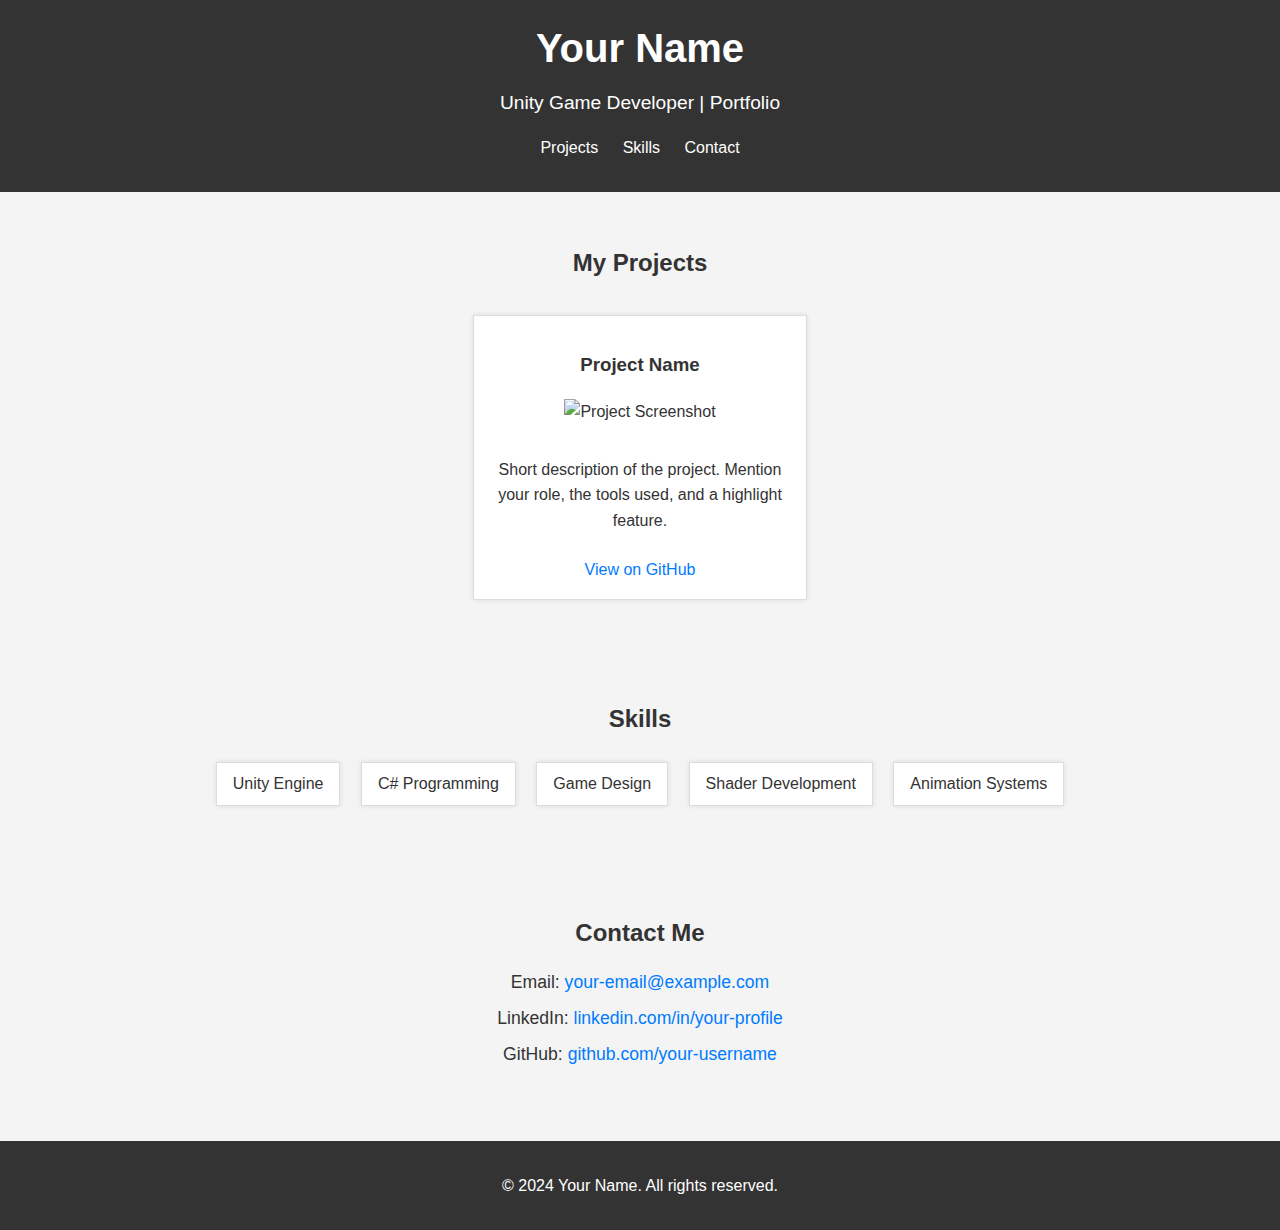
==== index.html @ d2955ad8 "ReUpload" ====
<!DOCTYPE html>
<html lang="en">
<head>
    <meta charset="UTF-8">
    <meta name="viewport" content="width=device-width, initial-scale=1.0">
    <title>Unity Developer Portfolio</title>
    <link rel="stylesheet" href="styles.css">
</head>
<body>
    <!-- Header Section -->
    <header>
        <div class="container">
            <h1>Your Name</h1>
            <p>Unity Game Developer | Portfolio</p>
            <nav>
                <ul>
                    <li><a href="#projects">Projects</a></li>
                    <li><a href="#skills">Skills</a></li>
                    <li><a href="#contact">Contact</a></li>
                </ul>
            </nav>
        </div>
    </header>

    <!-- Projects Section -->
    <section id="projects" class="section">
        <div class="container">
            <h2>My Projects</h2>
            <div class="project-list">
                <div class="project">
                    <h3>Project Name</h3>
                    <img src="project1-screenshot.jpg" alt="Project Screenshot">
                    <p>Short description of the project. Mention your role, the tools used, and a highlight feature.</p>
                    <a href="https://github.com/your-repo" target="_blank">View on GitHub</a>
                </div>
                <!-- Add more projects similarly -->
            </div>
        </div>
    </section>

    <!-- Skills Section -->
    <section id="skills" class="section">
        <div class="container">
            <h2>Skills</h2>
            <ul class="skills-list">
                <li>Unity Engine</li>
                <li>C# Programming</li>
                <li>Game Design</li>
                <li>Shader Development</li>
                <li>Animation Systems</li>
                <!-- Add more skills -->
            </ul>
        </div>
    </section>

    <!-- Contact Section -->
    <section id="contact" class="section">
        <div class="container">
            <h2>Contact Me</h2>
            <p>Email: <a href="mailto:your-email@example.com">your-email@example.com</a></p>
            <p>LinkedIn: <a href="https://linkedin.com/in/your-profile" target="_blank">linkedin.com/in/your-profile</a></p>
            <p>GitHub: <a href="https://github.com/your-username" target="_blank">github.com/your-username</a></p>
        </div>
    </section>

    <!-- Footer -->
    <footer>
        <div class="container">
            <p>&copy; 2024 Your Name. All rights reserved.</p>
        </div>
    </footer>
</body>
</html>
---- styles.css ----
/* General Styles */
body {
    font-family: Arial, sans-serif;
    margin: 0;
    padding: 0;
    line-height: 1.6;
    color: #333;
    background-color: #f4f4f4;
}

.container {
    width: 80%;
    margin: 0 auto;
    overflow: hidden;
}

/* Header Section */
header {
    background: #333;
    color: #fff;
    padding: 1rem 0;
    text-align: center;
}

header h1 {
    margin: 0;
    font-size: 2.5rem;
}

header p {
    font-size: 1.2rem;
    margin: 0.5rem 0;
}

nav ul {
    list-style: none;
    padding: 0;
}

nav ul li {
    display: inline;
    margin: 0 10px;
}

nav ul li a {
    color: #fff;
    text-decoration: none;
}

/* Section Styles */
.section {
    padding: 2rem 0;
}

h2 {
    text-align: center;
    color: #333;
    margin-bottom: 1rem;
}

/* Projects Section */
.project-list {
    display: flex;
    flex-wrap: wrap;
    justify-content: space-around;
}

.project {
    background: #fff;
    border: 1px solid #ddd;
    margin: 1rem;
    padding: 1rem;
    width: 300px;
    text-align: center;
    box-shadow: 0 0 5px rgba(0, 0, 0, 0.1);
}

.project img {
    max-width: 100%;
    height: auto;
    margin-bottom: 1rem;
}

.project a {
    display: inline-block;
    margin-top: 0.5rem;
    color: #007BFF;
    text-decoration: none;
}

.project a:hover {
    text-decoration: underline;
}

/* Skills Section */
.skills-list {
    list-style: none;
    padding: 0;
    text-align: center;
}

.skills-list li {
    display: inline-block;
    margin: 0.5rem;
    background: #fff;
    padding: 0.5rem 1rem;
    border: 1px solid #ddd;
    box-shadow: 0 0 5px rgba(0, 0, 0, 0.1);
}

/* Contact Section */
section#contact p {
    text-align: center;
    font-size: 1.1rem;
    margin: 0.5rem 0;
}

section#contact a {
    color: #007BFF;
    text-decoration: none;
}

section#contact a:hover {
    text-decoration: underline;
}

/* Footer */
footer {
    background: #333;
    color: #fff;
    text-align: center;
    padding: 1rem 0;
    margin-top: 2rem;
}
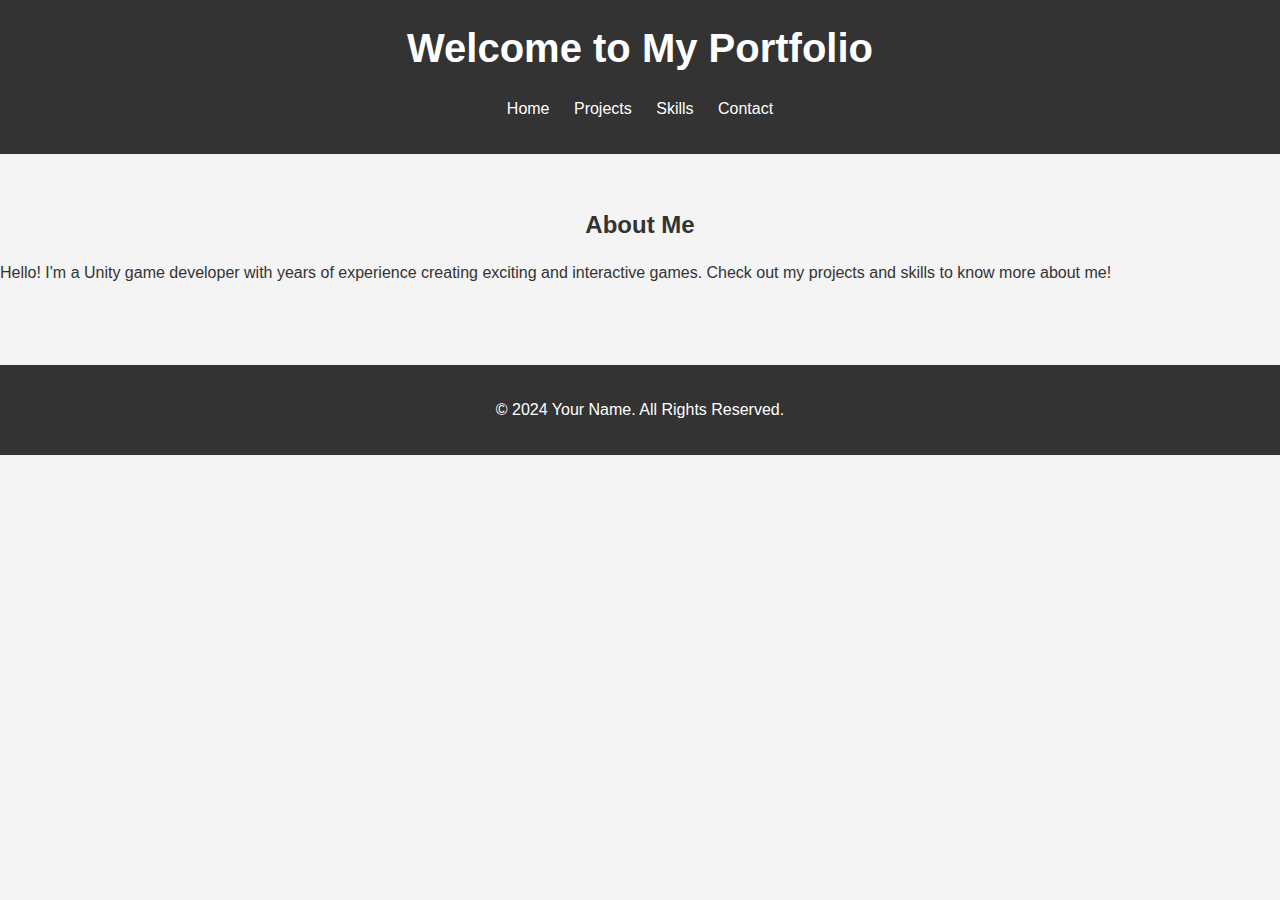
==== commit 76da2024: "1" ====
--- a/index.html
+++ b/index.html
@@ -3,71 +3,29 @@
 <head>
     <meta charset="UTF-8">
     <meta name="viewport" content="width=device-width, initial-scale=1.0">
-    <title>Unity Developer Portfolio</title>
     <link rel="stylesheet" href="styles.css">
+    <title>Home - Portfolio</title>
 </head>
 <body>
-    <!-- Header Section -->
     <header>
-        <div class="container">
-            <h1>Your Name</h1>
-            <p>Unity Game Developer | Portfolio</p>
-            <nav>
-                <ul>
-                    <li><a href="#projects">Projects</a></li>
-                    <li><a href="#skills">Skills</a></li>
-                    <li><a href="#contact">Contact</a></li>
-                </ul>
-            </nav>
-        </div>
+        <h1>Welcome to My Portfolio</h1>
+        <nav>
+            <ul>
+                <li><a href="index.html">Home</a></li>
+                <li><a href="projects.html">Projects</a></li>
+                <li><a href="skills.html">Skills</a></li>
+                <li><a href="contact.html">Contact</a></li>
+            </ul>
+        </nav>
     </header>
 
-    <!-- Projects Section -->
-    <section id="projects" class="section">
-        <div class="container">
-            <h2>My Projects</h2>
-            <div class="project-list">
-                <div class="project">
-                    <h3>Project Name</h3>
-                    <img src="project1-screenshot.jpg" alt="Project Screenshot">
-                    <p>Short description of the project. Mention your role, the tools used, and a highlight feature.</p>
-                    <a href="https://github.com/your-repo" target="_blank">View on GitHub</a>
-                </div>
-                <!-- Add more projects similarly -->
-            </div>
-        </div>
+    <section class="section">
+        <h2>About Me</h2>
+        <p>Hello! I'm a Unity game developer with years of experience creating exciting and interactive games. Check out my projects and skills to know more about me!</p>
     </section>
 
-    <!-- Skills Section -->
-    <section id="skills" class="section">
-        <div class="container">
-            <h2>Skills</h2>
-            <ul class="skills-list">
-                <li>Unity Engine</li>
-                <li>C# Programming</li>
-                <li>Game Design</li>
-                <li>Shader Development</li>
-                <li>Animation Systems</li>
-                <!-- Add more skills -->
-            </ul>
-        </div>
-    </section>
-
-    <!-- Contact Section -->
-    <section id="contact" class="section">
-        <div class="container">
-            <h2>Contact Me</h2>
-            <p>Email: <a href="mailto:your-email@example.com">your-email@example.com</a></p>
-            <p>LinkedIn: <a href="https://linkedin.com/in/your-profile" target="_blank">linkedin.com/in/your-profile</a></p>
-            <p>GitHub: <a href="https://github.com/your-username" target="_blank">github.com/your-username</a></p>
-        </div>
-    </section>
-
-    <!-- Footer -->
     <footer>
-        <div class="container">
-            <p>&copy; 2024 Your Name. All rights reserved.</p>
-        </div>
+        <p>&copy; 2024 Your Name. All Rights Reserved.</p>
     </footer>
 </body>
 </html>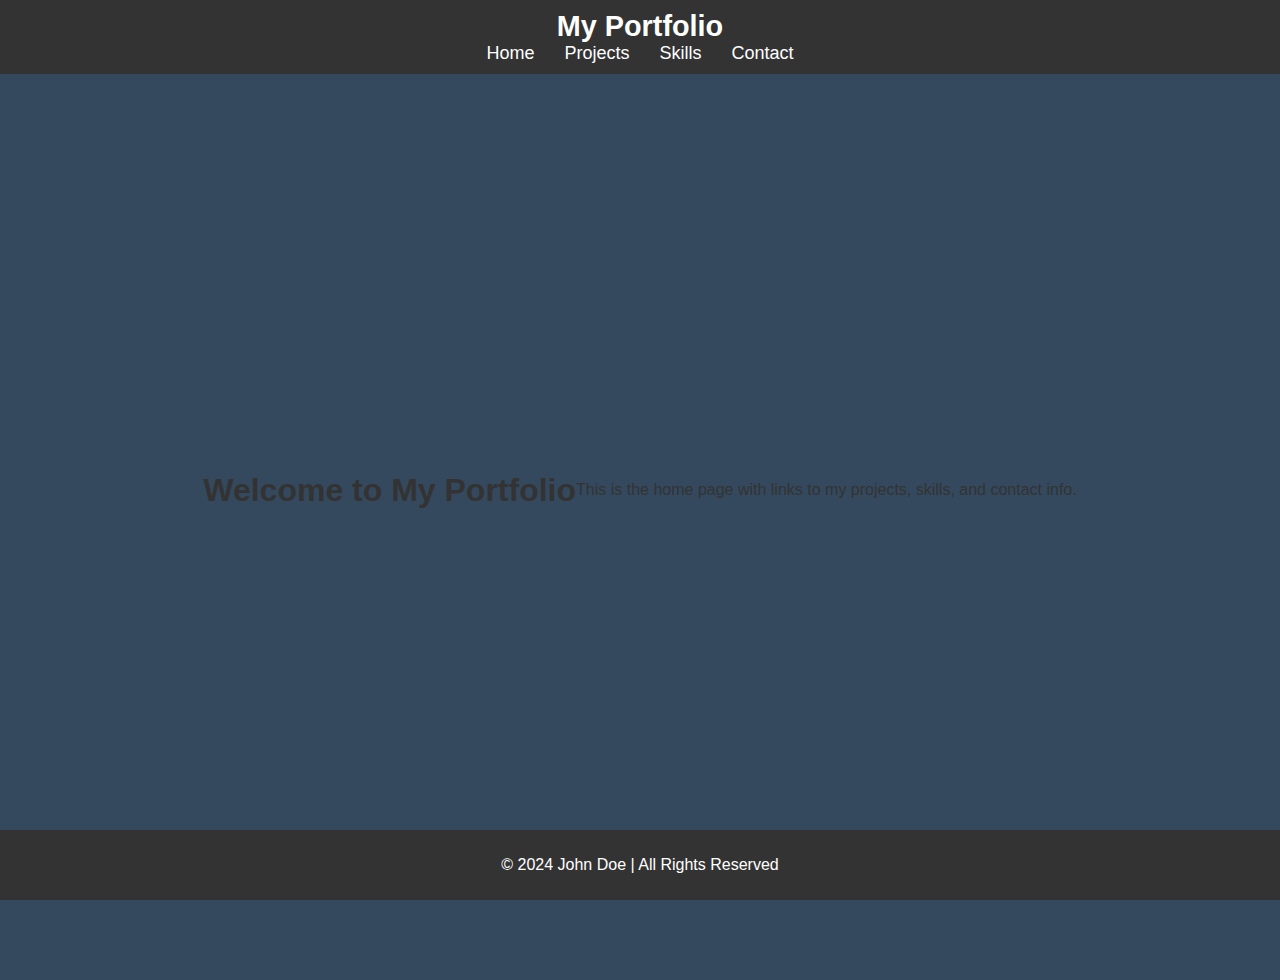
==== commit ca8599aa: "Updates" ====
--- a/index.html
+++ b/index.html
@@ -3,29 +3,30 @@
 <head>
     <meta charset="UTF-8">
     <meta name="viewport" content="width=device-width, initial-scale=1.0">
+    <title>Portfolio</title>
     <link rel="stylesheet" href="styles.css">
-    <title>Home - Portfolio</title>
+    <script src="script.js" defer></script>
 </head>
-<body>
+<body class="loaded">
     <header>
-        <h1>Welcome to My Portfolio</h1>
+        <h1>My Portfolio</h1>
         <nav>
             <ul>
-                <li><a href="index.html">Home</a></li>
-                <li><a href="projects.html">Projects</a></li>
-                <li><a href="skills.html">Skills</a></li>
-                <li><a href="contact.html">Contact</a></li>
+                <li><a href="index.html" class="nav-link" data-transition="fade">Home</a></li>
+                <li><a href="projects.html" class="nav-link" data-transition="slideLeft">Projects</a></li>
+                <li><a href="skills.html" class="nav-link" data-transition="slideRight">Skills</a></li>
+                <li><a href="contact.html" class="nav-link" data-transition="fade">Contact</a></li>
             </ul>
         </nav>
     </header>
 
-    <section class="section">
-        <h2>About Me</h2>
-        <p>Hello! I'm a Unity game developer with years of experience creating exciting and interactive games. Check out my projects and skills to know more about me!</p>
+    <section id="home" class="section active">
+        <h2>Welcome to My Portfolio</h2>
+        <p>This is the home page with links to my projects, skills, and contact info.</p>
     </section>
 
     <footer>
-        <p>&copy; 2024 Your Name. All Rights Reserved.</p>
+        <p>&copy; 2024 John Doe | All Rights Reserved</p>
     </footer>
 </body>
 </html>--- a/styles.css
+++ b/styles.css
@@ -1,134 +1,192 @@
-/* General Styles */
+/* Global Styles */
 body {
     font-family: Arial, sans-serif;
+    background-color: #f0f0f0;
+    color: #333;
     margin: 0;
     padding: 0;
-    line-height: 1.6;
-    color: #333;
-    background-color: #f4f4f4;
+    overflow-x: hidden; /* Prevent horizontal scroll during the transition */
+    transition: transform 0.5s ease-in-out, opacity 0.5s ease-in-out; /* For smoother transitions */
 }
 
-.container {
-    width: 80%;
-    margin: 0 auto;
-    overflow: hidden;
-}
-
-/* Header Section */
+/* Header */
 header {
-    background: #333;
-    color: #fff;
-    padding: 1rem 0;
+    background-color: #333;
+    color: white;
+    padding: 10px 0;
     text-align: center;
+    position: fixed;
+    width: 100%;
+    top: 0;
+    z-index: 10;
 }
 
 header h1 {
     margin: 0;
-    font-size: 2.5rem;
+    font-size: 1.8em;
 }
 
-header p {
-    font-size: 1.2rem;
-    margin: 0.5rem 0;
-}
-
+/* Navigation */
 nav ul {
     list-style: none;
     padding: 0;
+    display: flex;
+    justify-content: center;
+    margin: 0;
 }
 
 nav ul li {
-    display: inline;
-    margin: 0 10px;
+    margin: 0 15px;
 }
 
 nav ul li a {
-    color: #fff;
+    color: white;
     text-decoration: none;
+    font-size: 18px;
+    transition: color 0.3s ease;
 }
 
-/* Section Styles */
-.section {
-    padding: 2rem 0;
+nav ul li a:hover {
+    color: #f39c12;
 }
 
-h2 {
+/* Sections */
+.section {
+    height: 100vh;
+    display: flex;
+    align-items: center;
+    justify-content: center;
     text-align: center;
-    color: #333;
-    margin-bottom: 1rem;
+    padding: 40px;
+    transition: opacity 1s ease-out, transform 0.5s ease-in-out;
+    overflow: hidden;
 }
 
-/* Projects Section */
-.project-list {
+#home { background-color: #34495e; }
+#about { background-color: #2c3e50; }
+#projects { background-color: #16a085; }
+#contact { background-color: #e74c3c; }
+
+h1, h2, h3 {
+    margin: 20px 0;
+    font-size: 2em;
+}
+
+/* Project Grid */
+.project-grid {
     display: flex;
     flex-wrap: wrap;
     justify-content: space-around;
+    gap: 20px;
+    margin-top: 20px;
 }
 
 .project {
-    background: #fff;
-    border: 1px solid #ddd;
-    margin: 1rem;
-    padding: 1rem;
+    background-color: #fff;
+    border-radius: 5px;
+    padding: 20px;
     width: 300px;
-    text-align: center;
-    box-shadow: 0 0 5px rgba(0, 0, 0, 0.1);
+    box-shadow: 0 4px 8px rgba(0, 0, 0, 0.1);
+    transition: transform 0.3s ease;
 }
 
 .project img {
-    max-width: 100%;
-    height: auto;
-    margin-bottom: 1rem;
+    width: 100%;
+    border-radius: 5px;
 }
 
-.project a {
-    display: inline-block;
-    margin-top: 0.5rem;
-    color: #007BFF;
-    text-decoration: none;
+.project-title {
+    font-size: 1.5em;
+    margin-top: 10px;
+    font-weight: bold;
 }
 
-.project a:hover {
-    text-decoration: underline;
-}
-
-/* Skills Section */
-.skills-list {
-    list-style: none;
-    padding: 0;
-    text-align: center;
-}
-
-.skills-list li {
-    display: inline-block;
-    margin: 0.5rem;
-    background: #fff;
-    padding: 0.5rem 1rem;
-    border: 1px solid #ddd;
-    box-shadow: 0 0 5px rgba(0, 0, 0, 0.1);
-}
-
-/* Contact Section */
-section#contact p {
-    text-align: center;
-    font-size: 1.1rem;
-    margin: 0.5rem 0;
-}
-
-section#contact a {
-    color: #007BFF;
-    text-decoration: none;
-}
-
-section#contact a:hover {
-    text-decoration: underline;
+.project p {
+    font-size: 1em;
+    margin-top: 10px;
 }
 
 /* Footer */
 footer {
-    background: #333;
-    color: #fff;
+    background-color: #333;
+    color: white;
     text-align: center;
-    padding: 1rem 0;
-    margin-top: 2rem;
+    padding: 10px 0;
+    position: fixed;
+    width: 100%;
+    bottom: 0;
 }
+
+/* Hover effect for project images */
+.project img:hover {
+    transform: scale(1.05);
+    transition: transform 0.3s ease;
+}
+
+.project-title:hover {
+    color: #f39c12;
+}
+
+/* Responsive Design */
+@media screen and (max-width: 768px) {
+    .project-grid {
+        flex-direction: column;
+        align-items: center;
+    }
+
+    nav ul {
+        padding: 0;
+        flex-direction: column;
+        text-align: center;
+    }
+
+    nav ul li {
+        margin: 10px 0;
+    }
+
+    .section {
+        padding: 20px;
+    }
+
+    header h1 {
+        font-size: 1.5em;
+    }
+}
+
+/* Transition Classes */
+body.transition-fade {
+    opacity: 0;
+    transition: opacity 0.5s ease-in-out;
+}
+
+/* For sliding left */
+body.transition-slide-left {
+    transform: translateX(-100%);
+    transition: transform 0.5s ease-in-out;
+}
+
+/* For sliding right */
+body.transition-slide-right {
+    transform: translateX(100%);
+    transition: transform 0.5s ease-in-out;
+}
+
+/* For scaling */
+body.transition-scale {
+    transform: scale(0.8);
+    opacity: 0;
+    transition: transform 0.5s ease-in-out, opacity 0.5s ease-in-out;
+}
+
+/* To make sure the page shows content after it has loaded */
+body.loaded {
+    opacity: 1;
+    transition: opacity 0.5s ease-in-out;
+}
+
+/* Add fade-in effect when content is loaded */
+body.loaded .section {
+    opacity: 1;
+    transform: translateX(0);
+    transition: opacity 1s ease-in-out, transform 0.5s ease-in-out;
+}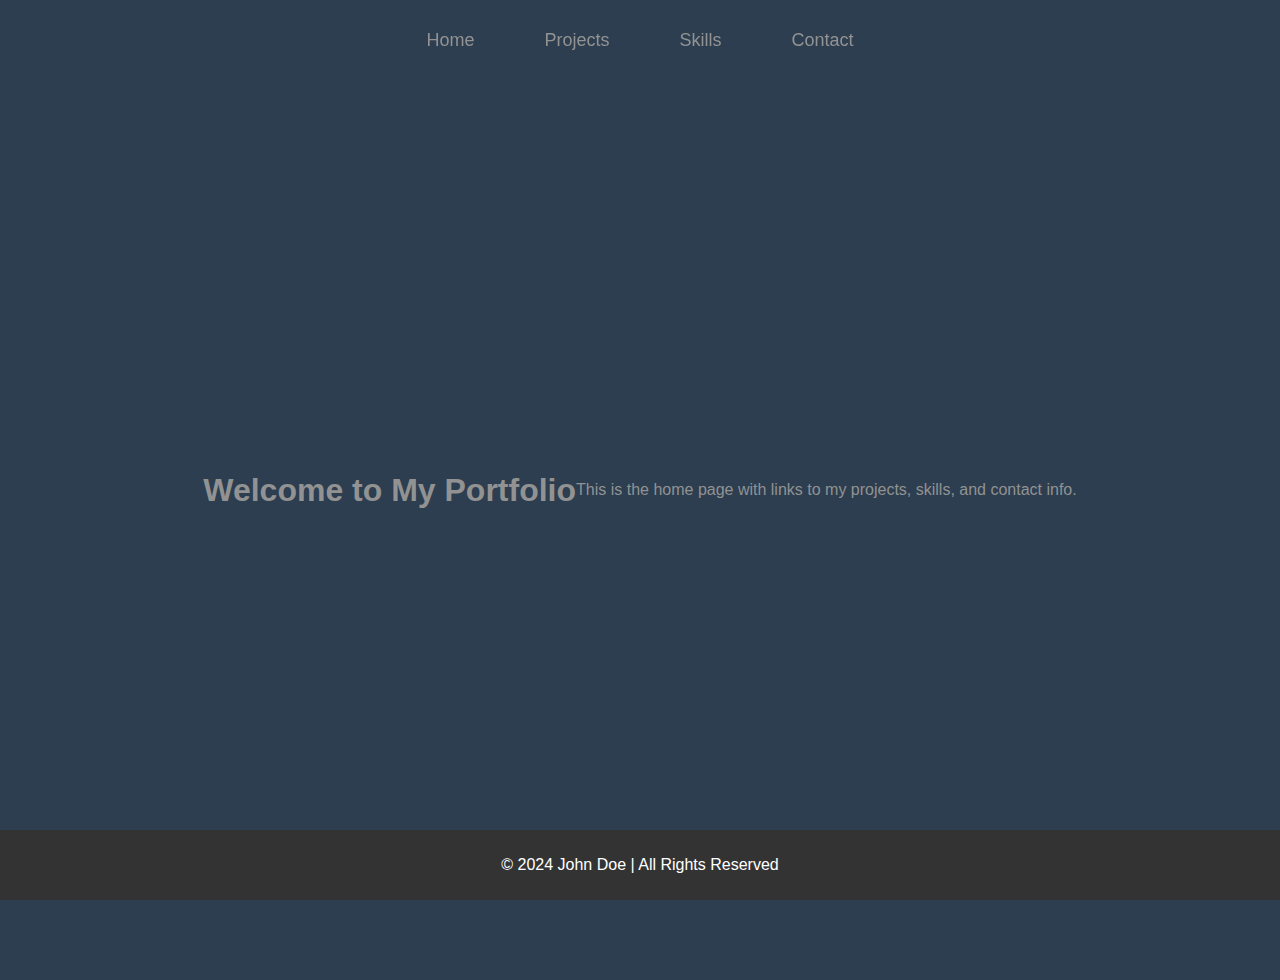
==== commit 97f76638: "Updates" ====
--- a/index.html
+++ b/index.html
@@ -3,13 +3,11 @@
 <head>
     <meta charset="UTF-8">
     <meta name="viewport" content="width=device-width, initial-scale=1.0">
-    <title>Portfolio</title>
     <link rel="stylesheet" href="styles.css">
     <script src="script.js" defer></script>
 </head>
 <body class="loaded">
     <header>
-        <h1>My Portfolio</h1>
         <nav>
             <ul>
                 <li><a href="index.html" class="nav-link" data-transition="fade">Home</a></li>
--- a/styles.css
+++ b/styles.css
@@ -1,19 +1,18 @@
 /* Global Styles */
 body {
     font-family: Arial, sans-serif;
-    background-color: #f0f0f0;
-    color: #333;
+    background-color: #2c3e50;  /* Ensure the background is always visible */
+    color: #929292;
     margin: 0;
     padding: 0;
     overflow-x: hidden; /* Prevent horizontal scroll during the transition */
-    transition: transform 0.5s ease-in-out, opacity 0.5s ease-in-out; /* For smoother transitions */
 }
 
 /* Header */
 header {
-    background-color: #333;
-    color: white;
-    padding: 10px 0;
+    background-color: #33333300;
+    color: #929292;
+    padding: 30px 0;
     text-align: center;
     position: fixed;
     width: 100%;
@@ -22,8 +21,8 @@
 }
 
 header h1 {
-    margin: 0;
-    font-size: 1.8em;
+    margin: 1;
+    font-size: 2.8em;
 }
 
 /* Navigation */
@@ -36,11 +35,11 @@
 }
 
 nav ul li {
-    margin: 0 15px;
+    margin: 0 35px;
 }
 
 nav ul li a {
-    color: white;
+    color: #929292;
     text-decoration: none;
     font-size: 18px;
     transition: color 0.3s ease;
@@ -58,14 +57,16 @@
     justify-content: center;
     text-align: center;
     padding: 40px;
-    transition: opacity 1s ease-out, transform 0.5s ease-in-out;
+    opacity: 0; /* Start with sections hidden */
+    transform: translateX(100%); /* Start off-screen */
+    transition: opacity 1s ease-in-out, transform 0.5s ease-in-out;
     overflow: hidden;
 }
 
-#home { background-color: #34495e; }
-#about { background-color: #2c3e50; }
-#projects { background-color: #16a085; }
-#contact { background-color: #e74c3c; }
+#home { background-color: #2c3e50; }
+#contact { background-color: #2c3e50; }
+#projects { background-color: #2c3e50; }
+#skills { background-color: #2c3e50; }
 
 h1, h2, h3 {
     margin: 20px 0;
@@ -155,8 +156,7 @@
 
 /* Transition Classes */
 body.transition-fade {
-    opacity: 0;
-    transition: opacity 0.5s ease-in-out;
+    opacity: 1; /* Keep the body visible */
 }
 
 /* For sliding left */
@@ -187,6 +187,6 @@
 /* Add fade-in effect when content is loaded */
 body.loaded .section {
     opacity: 1;
-    transform: translateX(0);
+    transform: translateX(0); /* Move back to original position */
     transition: opacity 1s ease-in-out, transform 0.5s ease-in-out;
 }